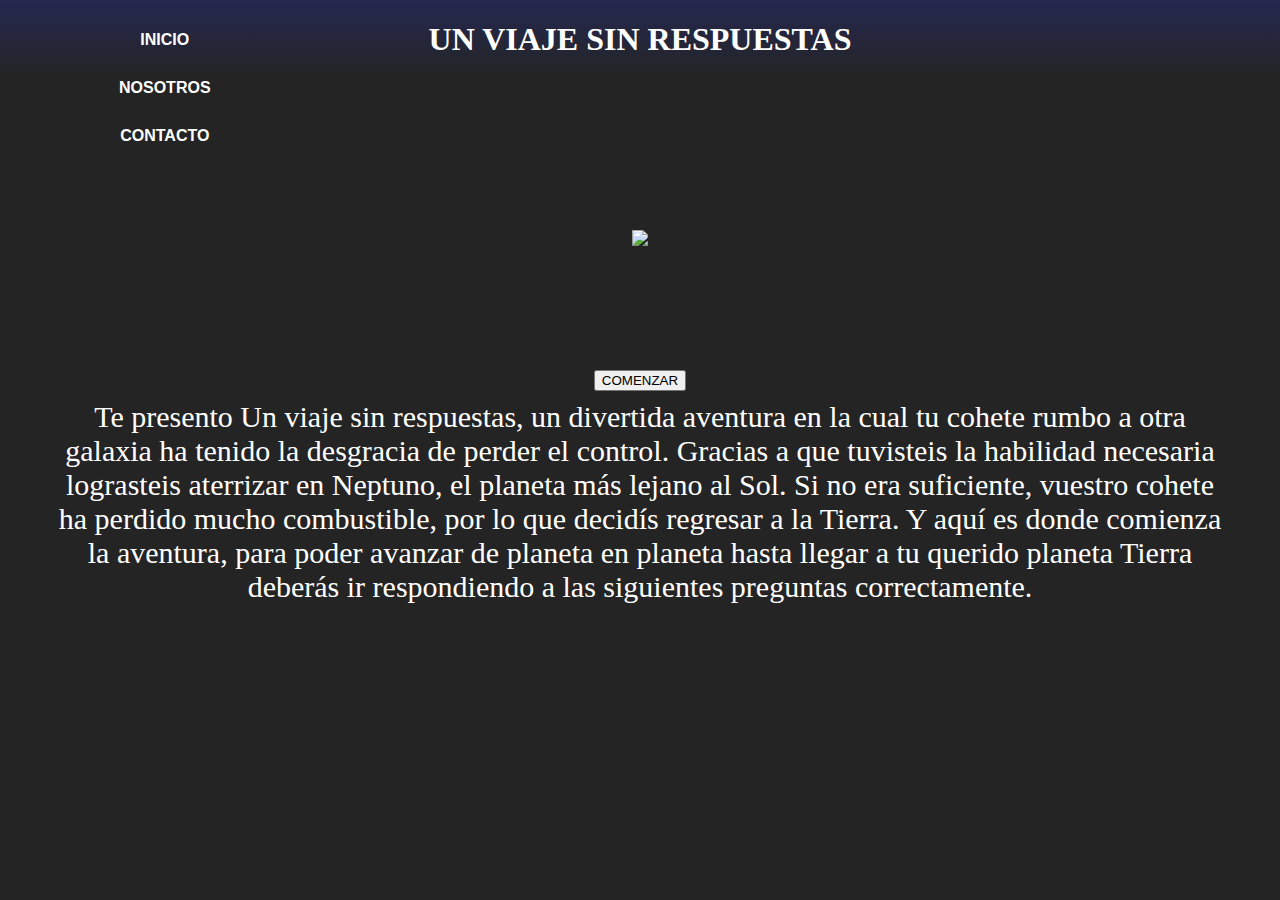
==== index.html @ 68fd64f4 "si" ====
<!DOCTYPE html>
<html>
<head>
  <title>Un viaje sin respuestas</title>
  <link rel="stylesheet" type="text/css" href="styles.css">
</head>
<body>
  <div id="div1">
    <nav>
      <div class="list">
        <ul>
          <li><a href="#">Inicio</a></li>
          <li><a href="#">Nosotros</a></li>
          <li><a href="#">Contacto</a></li>
        </ul>
  
      </div>
    </nav>
    <h1>UN VIAJE SIN RESPUESTAS</h1>
  </div>

  <div id="div2">
    <img src="./fotos/spaceship.webp" />
    <p class="text">
        Te presento Un viaje sin respuestas, un divertida aventura en la cual tu cohete rumbo a otra galaxia ha tenido la desgracia de
        perder el control. Gracias a que tuvisteis la habilidad necesaria lograsteis aterrizar en Neptuno, el planeta más lejano al Sol.
        Si no era suficiente, vuestro cohete ha perdido mucho combustible, por lo que decidís regresar a la Tierra.

        Y aquí es donde comienza la aventura, para poder avanzar de planeta en planeta hasta llegar a tu querido planeta Tierra deberás 
        ir respondiendo a las siguientes preguntas correctamente.
    </p>
    <div>
        <a href="./planetas.php"><button class="option">COMENZAR</button></a>
    </div> 
 </div>
</body>
</html>
---- styles.css ----
html, body{
  text-align: center;
  background-color: rgb(36, 36, 36);
  height:100%;
  margin: 0;
  display: flex;
  flex-direction: column;
}

nav {
  position:absolute;
  float: left;
  z-index: 10;
  font-family: Arial, Helvetica, sans-serif;
  padding: 0 5%;
  height: 100px;
}

nav.list {
  float: right;
  padding: 0;
  margin: 0;
  width: 60%;
  height: 100%;
  display: flex;
  justify-content: space-between;
  align-items: center;
}

nav .list li {
  list-style: none;
}

nav .list a {
  display: block;
  text-transform: uppercase;
  padding: 15px;
  font-size: 16px;
  font-weight: bold;
  color: white;
  text-decoration: none;
}

nav .list a:hover{
  border-bottom: 4px solid rgb(37,40,80);
}

#div1{
  height: 80px;
  width: 100%;
  background: linear-gradient(rgb(37,40,80), rgb(36, 36, 36));
  color: white;
  justify-content: center;
  align-content: center;
}

#div2{
  margin-top: 50px;
  height:100%;
  width: 100%;
  background-color: rgb(36, 36, 36);
  color: white;
}

.question {
  margin: 20px;
  color: white;
  margin-left: 500px;
  margin-right: 500px;
}

.text {
  position: absolute;
  margin: 50px;
  color: white;
  font-size: 30px;
}

.options {
  display: flex;
  flex-direction: column;
  align-items: center;
}

.option {
  margin: 20px;
}

.result {
  display: none;
  margin: 20px;
}

#playAgain {
  display: none;
  margin: 10px;
}

img {
  
  margin-top:100px;
  margin-bottom: 100px;
}
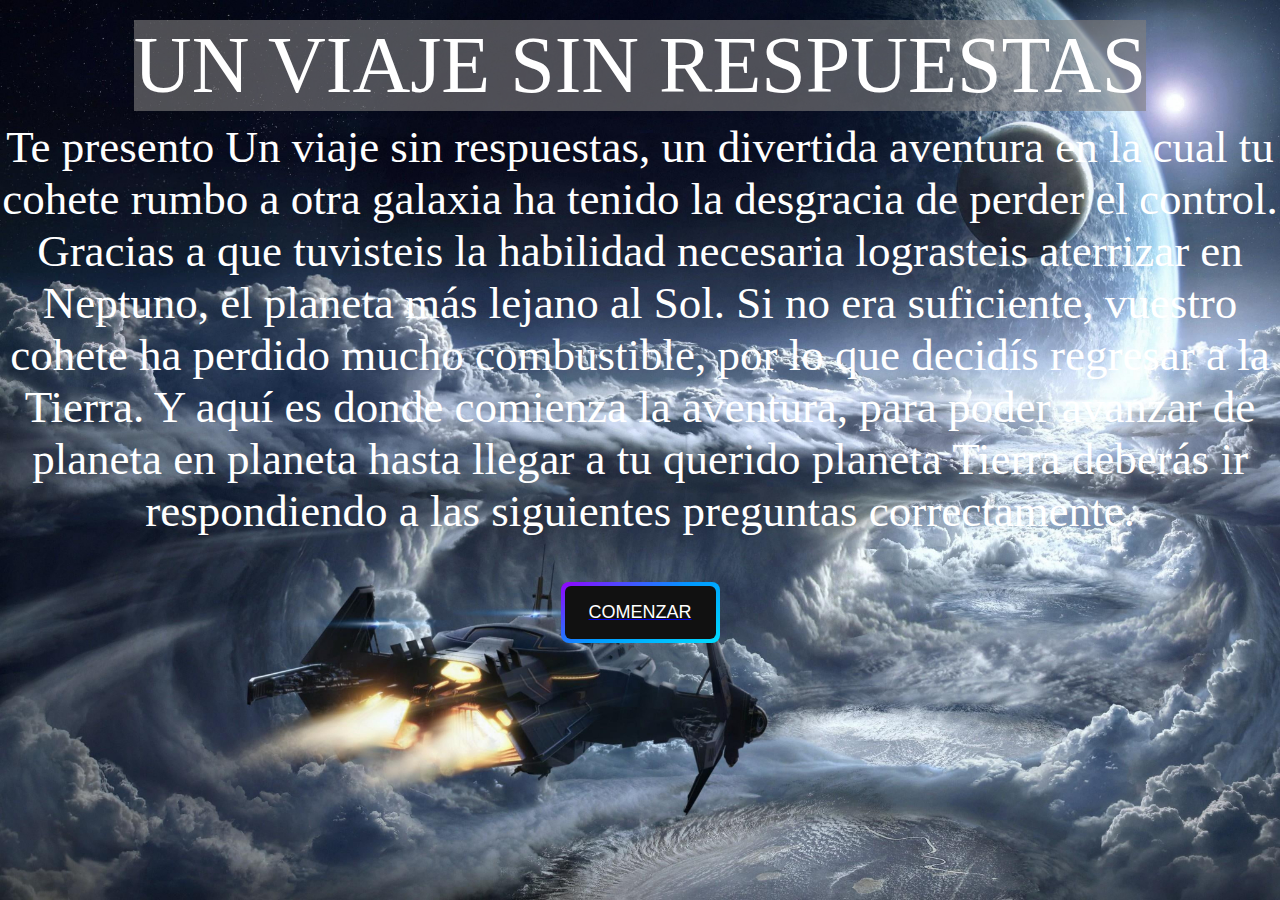
==== commit 0ce981f2: "casi" ====
--- a/index.html
+++ b/index.html
@@ -1,37 +1,32 @@
 <!DOCTYPE html>
 <html>
+
 <head>
   <title>Un viaje sin respuestas</title>
   <link rel="stylesheet" type="text/css" href="styles.css">
 </head>
+
 <body>
-  <div id="div1">
-    <nav>
-      <div class="list">
-        <ul>
-          <li><a href="#">Inicio</a></li>
-          <li><a href="#">Nosotros</a></li>
-          <li><a href="#">Contacto</a></li>
-        </ul>
-  
-      </div>
-    </nav>
-    <h1>UN VIAJE SIN RESPUESTAS</h1>
-  </div>
+  <header>UN VIAJE SIN RESPUESTAS</header>
 
-  <div id="div2">
-    <img src="./fotos/spaceship.webp" />
-    <p class="text">
-        Te presento Un viaje sin respuestas, un divertida aventura en la cual tu cohete rumbo a otra galaxia ha tenido la desgracia de
-        perder el control. Gracias a que tuvisteis la habilidad necesaria lograsteis aterrizar en Neptuno, el planeta más lejano al Sol.
-        Si no era suficiente, vuestro cohete ha perdido mucho combustible, por lo que decidís regresar a la Tierra.
+  <p class="text">
+    Te presento Un viaje sin respuestas, un divertida aventura en la cual tu cohete rumbo a otra galaxia ha tenido la
+    desgracia de
+    perder el control. Gracias a que tuvisteis la habilidad necesaria lograsteis aterrizar en Neptuno, el planeta más
+    lejano al Sol.
+    Si no era suficiente, vuestro cohete ha perdido mucho combustible, por lo que decidís regresar a la Tierra.
 
-        Y aquí es donde comienza la aventura, para poder avanzar de planeta en planeta hasta llegar a tu querido planeta Tierra deberás 
-        ir respondiendo a las siguientes preguntas correctamente.
-    </p>
-    <div>
-        <a href="./planetas.php"><button class="option">COMENZAR</button></a>
-    </div> 
- </div>
+    Y aquí es donde comienza la aventura, para poder avanzar de planeta en planeta hasta llegar a tu querido planeta
+    Tierra deberás
+    ir respondiendo a las siguientes preguntas correctamente.
+  </p>
+
+  <a href="./planetas.php">
+    <button>
+      <span>COMENZAR</span>
+    </button>
+  </a>
+
 </body>
+
 </html>--- a/styles.css
+++ b/styles.css
@@ -1,103 +1,77 @@
-html, body{
+html,
+body {
   text-align: center;
-  background-color: rgb(36, 36, 36);
-  height:100%;
+  background-image: url("./fotos/spaceship.jpg");
+  background-attachment: fixed;
+  background-size: cover;
+  height: 100%;
+  width: 100%;
   margin: 0;
-  display: flex;
-  flex-direction: column;
-}
-
-nav {
-  position:absolute;
-  float: left;
-  z-index: 10;
-  font-family: Arial, Helvetica, sans-serif;
-  padding: 0 5%;
-  height: 100px;
-}
-
-nav.list {
-  float: right;
-  padding: 0;
-  margin: 0;
-  width: 60%;
-  height: 100%;
-  display: flex;
-  justify-content: space-between;
-  align-items: center;
-}
-
-nav .list li {
-  list-style: none;
-}
-
-nav .list a {
-  display: block;
-  text-transform: uppercase;
-  padding: 15px;
-  font-size: 16px;
-  font-weight: bold;
-  color: white;
-  text-decoration: none;
-}
-
-nav .list a:hover{
-  border-bottom: 4px solid rgb(37,40,80);
-}
-
-#div1{
-  height: 80px;
-  width: 100%;
-  background: linear-gradient(rgb(37,40,80), rgb(36, 36, 36));
-  color: white;
-  justify-content: center;
-  align-content: center;
-}
-
-#div2{
-  margin-top: 50px;
-  height:100%;
-  width: 100%;
-  background-color: rgb(36, 36, 36);
-  color: white;
-}
-
-.question {
-  margin: 20px;
-  color: white;
-  margin-left: 500px;
-  margin-right: 500px;
-}
-
-.text {
-  position: absolute;
-  margin: 50px;
-  color: white;
-  font-size: 30px;
-}
-
-.options {
   display: flex;
   flex-direction: column;
   align-items: center;
 }
 
-.option {
-  margin: 20px;
+
+
+header {
+  display: flex;
+  flex-direction: column;
+  align-items: center;
+  justify-content: center;
+  margin-top: 20px;
+  font-size: 80px;
+  background-color: rgba(128, 126, 126, 0.6);
+  /* Usé rgba para especificar la opacidad */
+  color: white;
 }
 
-.result {
-  display: none;
-  margin: 20px;
+a,
+button {
+  display: flex;
+  flex-direction: column;
+  align-items: center;
+  justify-content: center;
 }
 
-#playAgain {
-  display: none;
-  margin: 10px;
+a {
+  margin-bottom: 500px;
 }
 
-img {
-  
-  margin-top:100px;
-  margin-bottom: 100px;
+button {
+  border: 0;
+  background-image: linear-gradient(150deg, #9500ff, #09f, #00DDFF);
+  border-radius: 8px;
+  color: #fff;
+  font-size: 18px;
+  padding: 4px;
+  cursor: pointer;
+  transition: .3s;
+}
+
+button span {
+  background-color: #111;
+  padding: 16px 24px;
+  border-radius: 6px;
+  transition: .3s;
+
+}
+
+button:hover span {
+  background: none;
+}
+
+button:active {
+  transform: scale(0.9);
+}
+
+.text {
+  display: flex;
+  flex-direction: column;
+  align-items: center;
+  justify-content: center;
+  margin-top: 10px;
+  height: 100%;
+  font-size: 45px;
+  color: white;
 }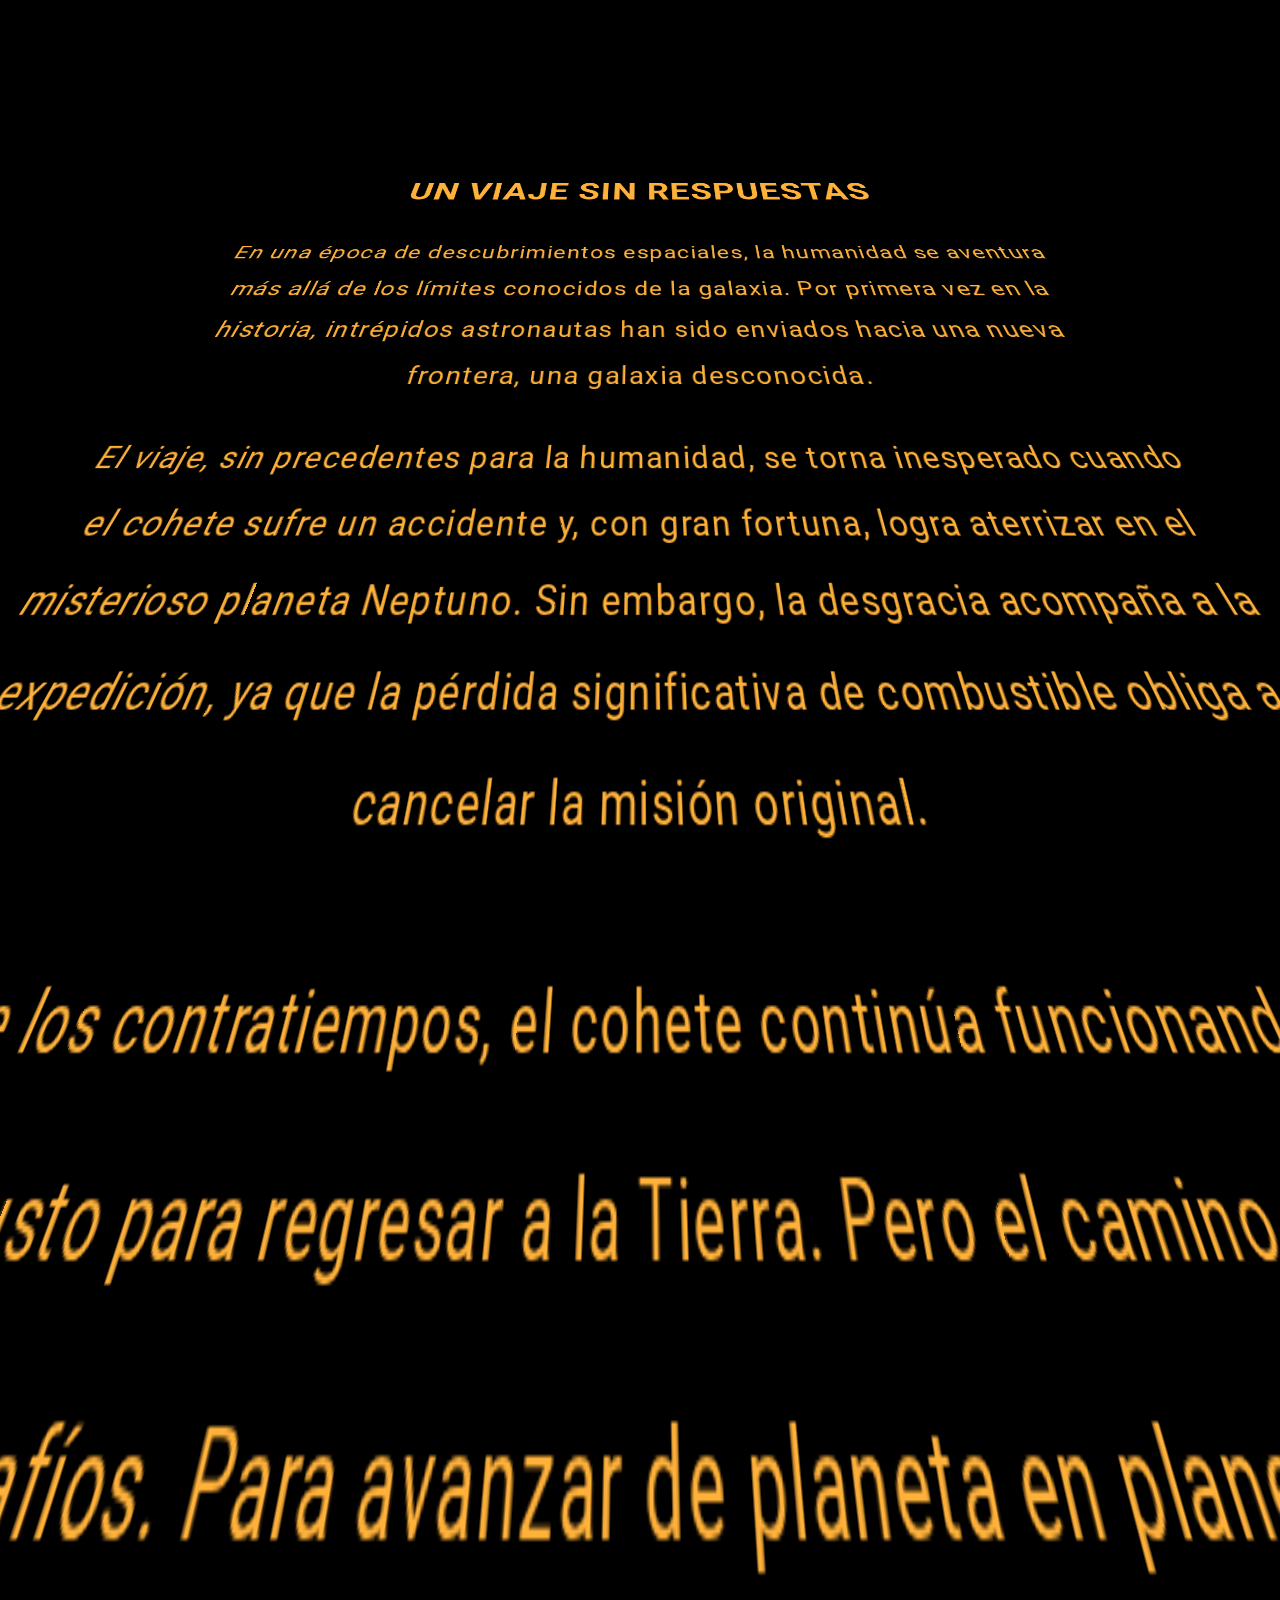
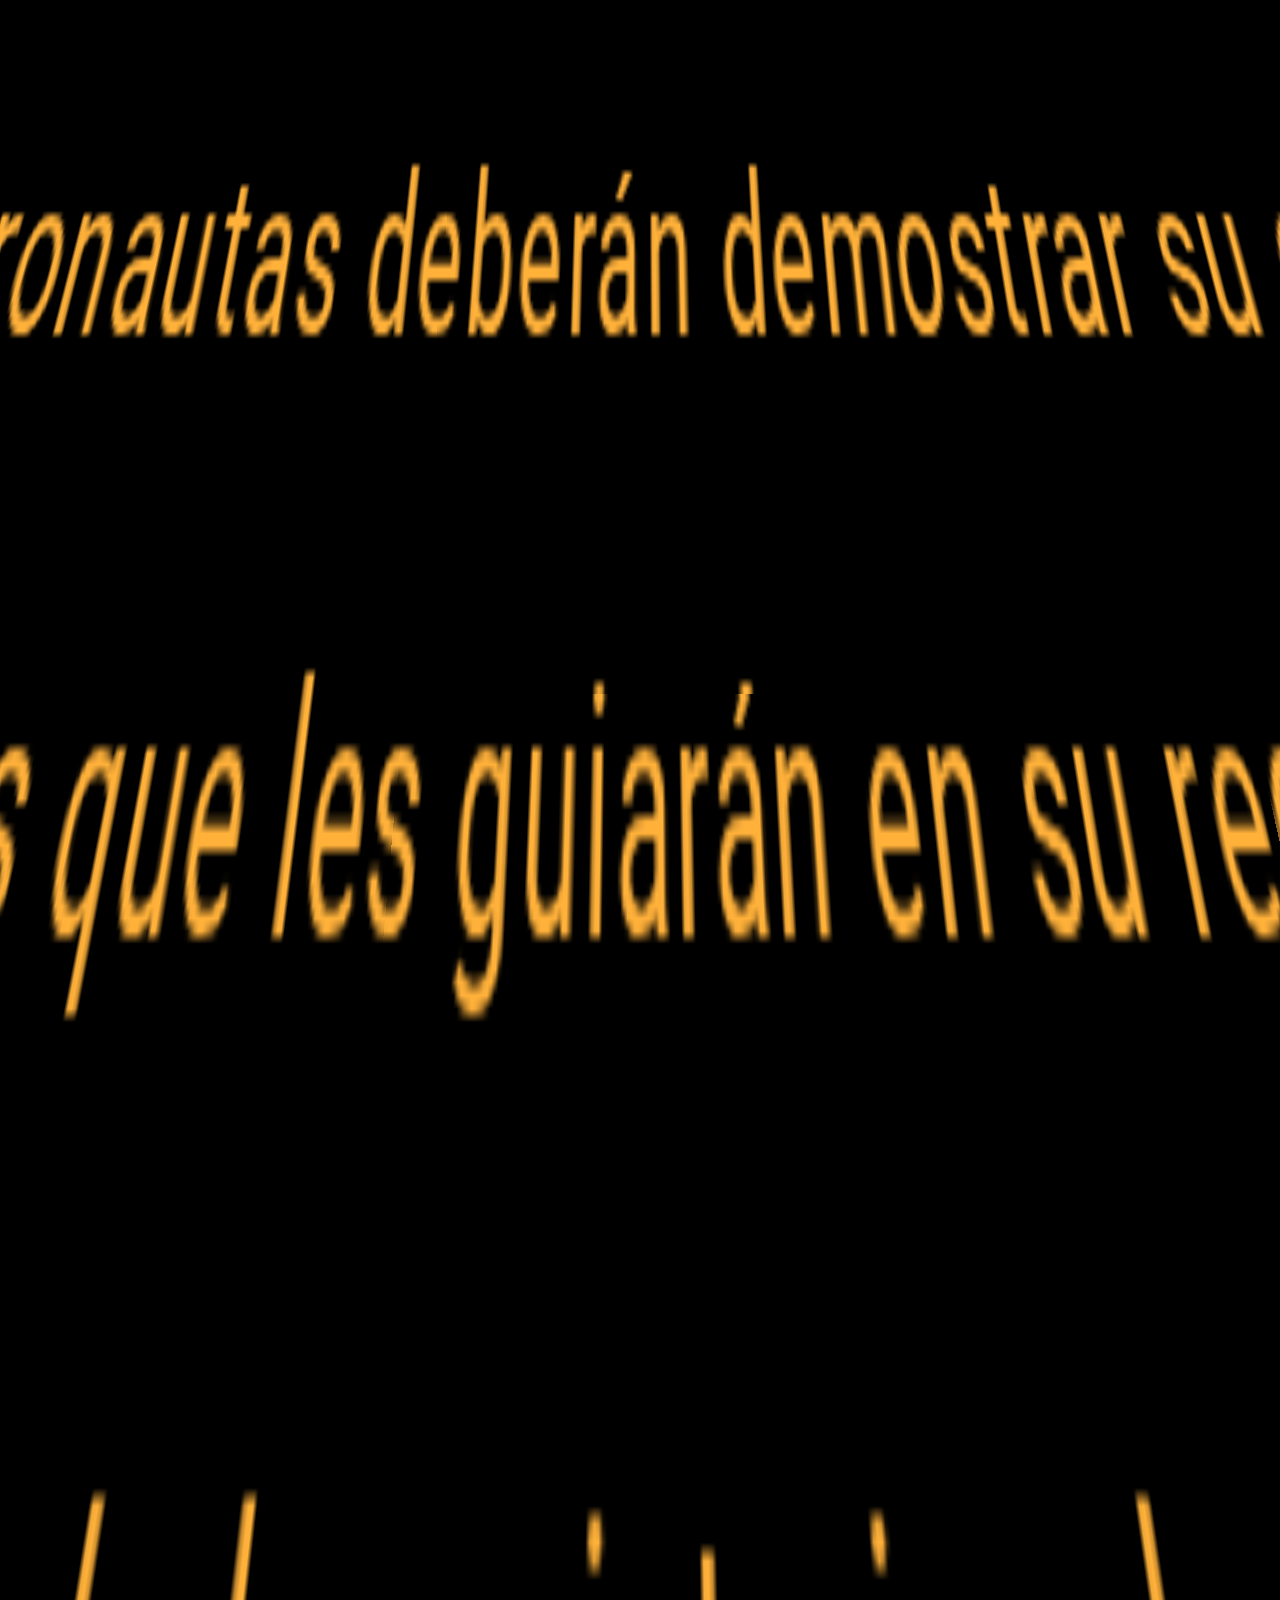
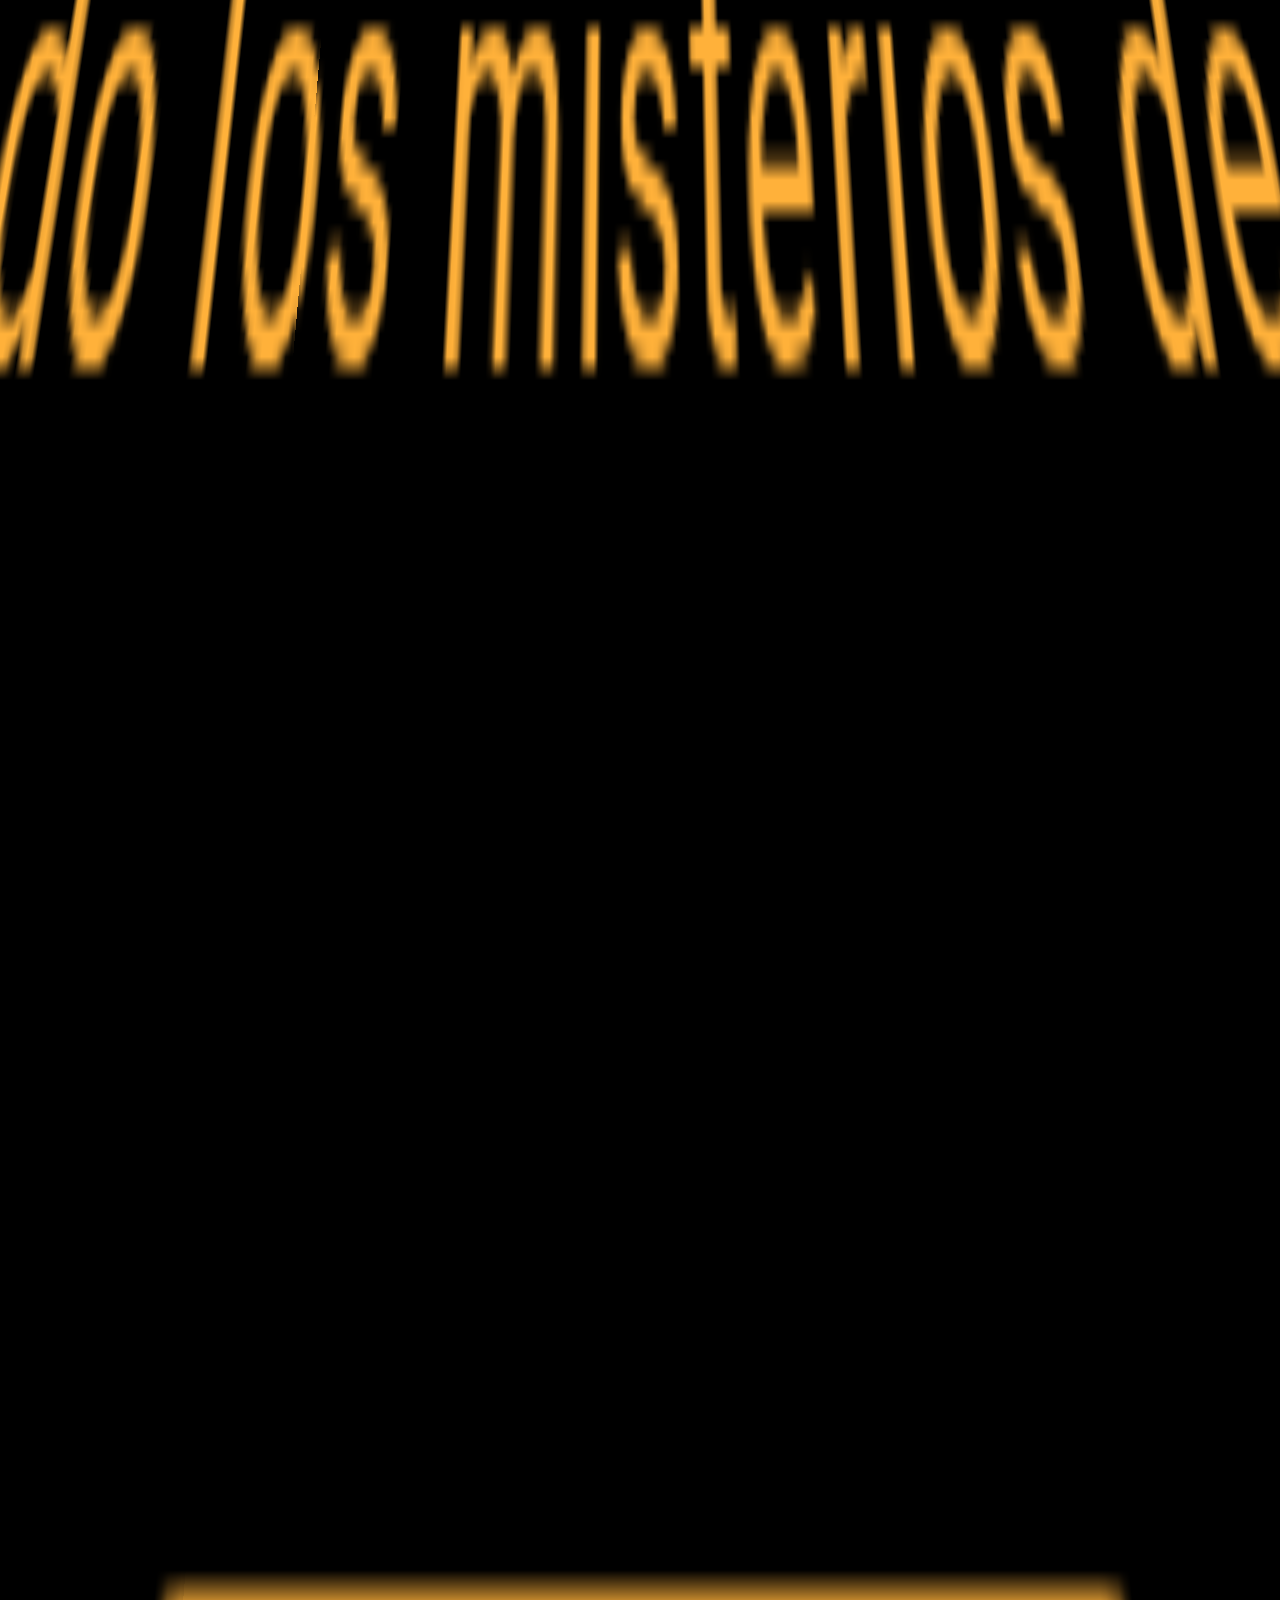
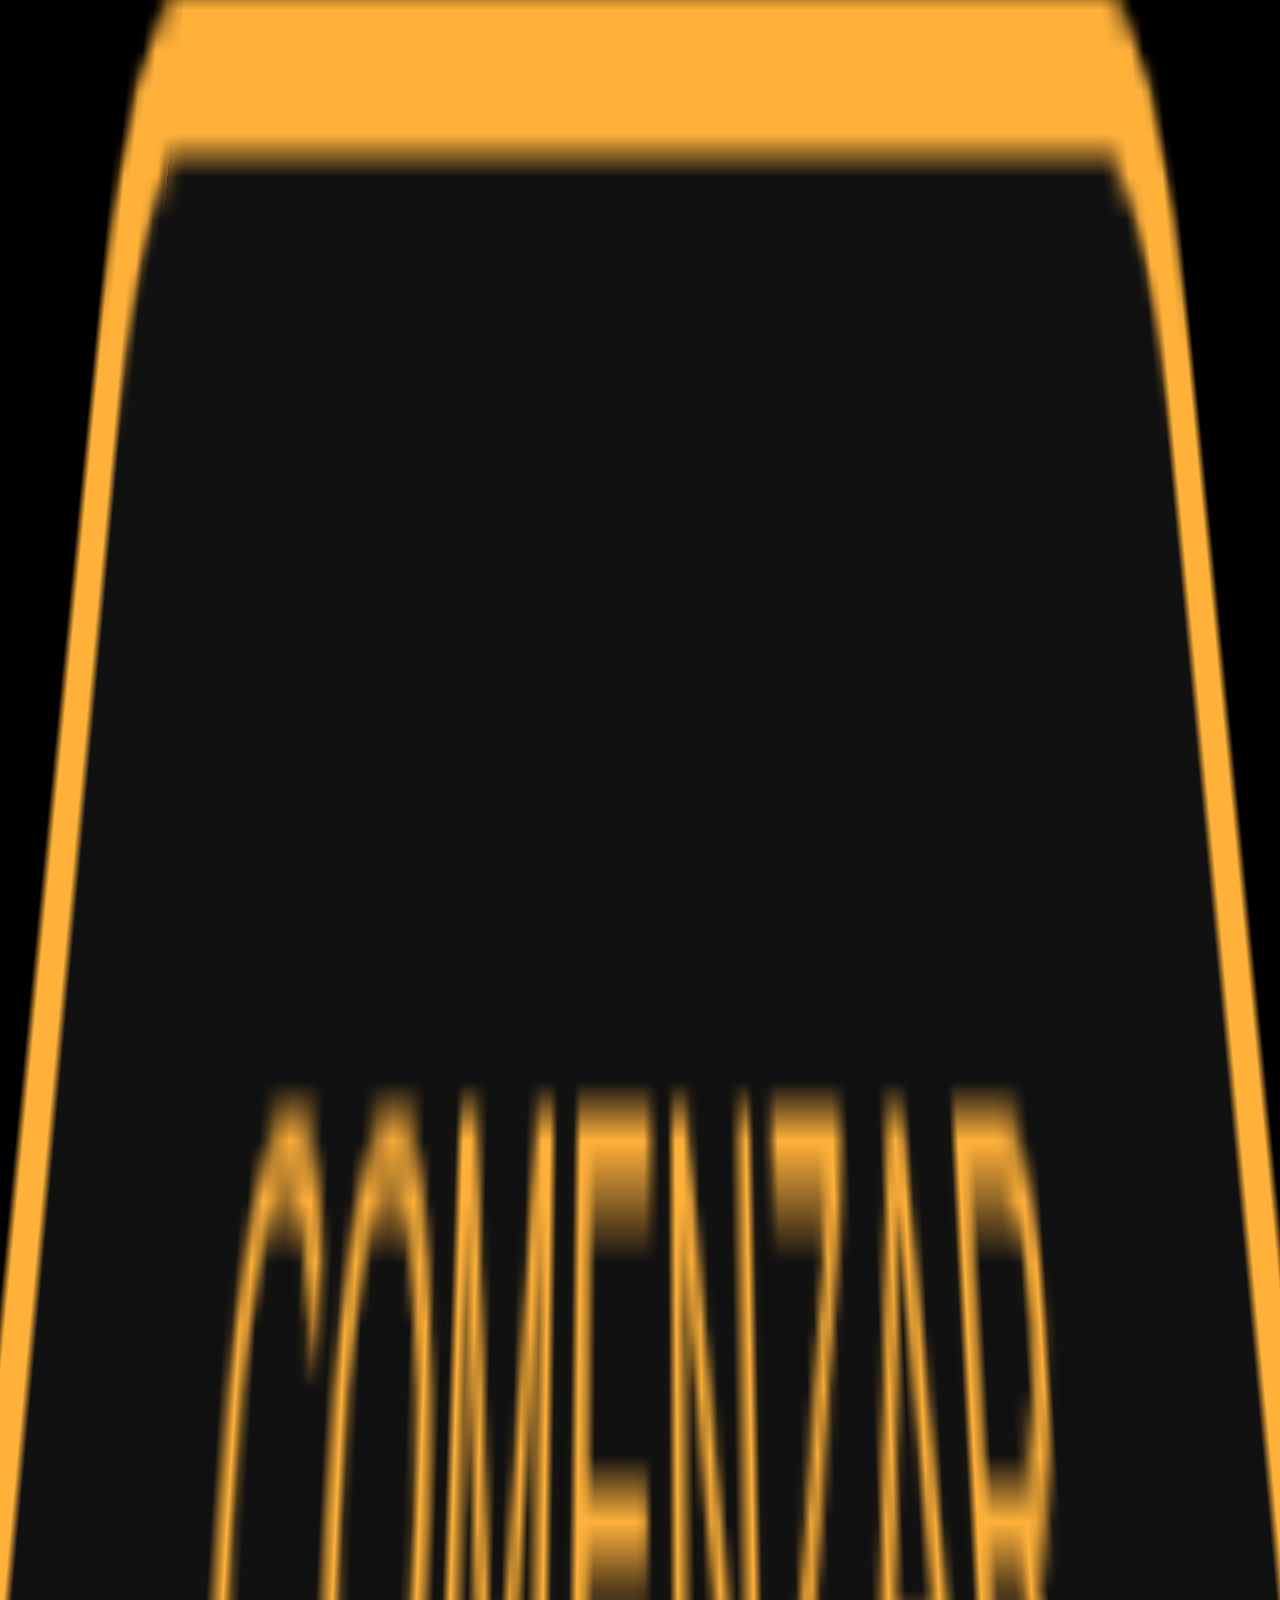
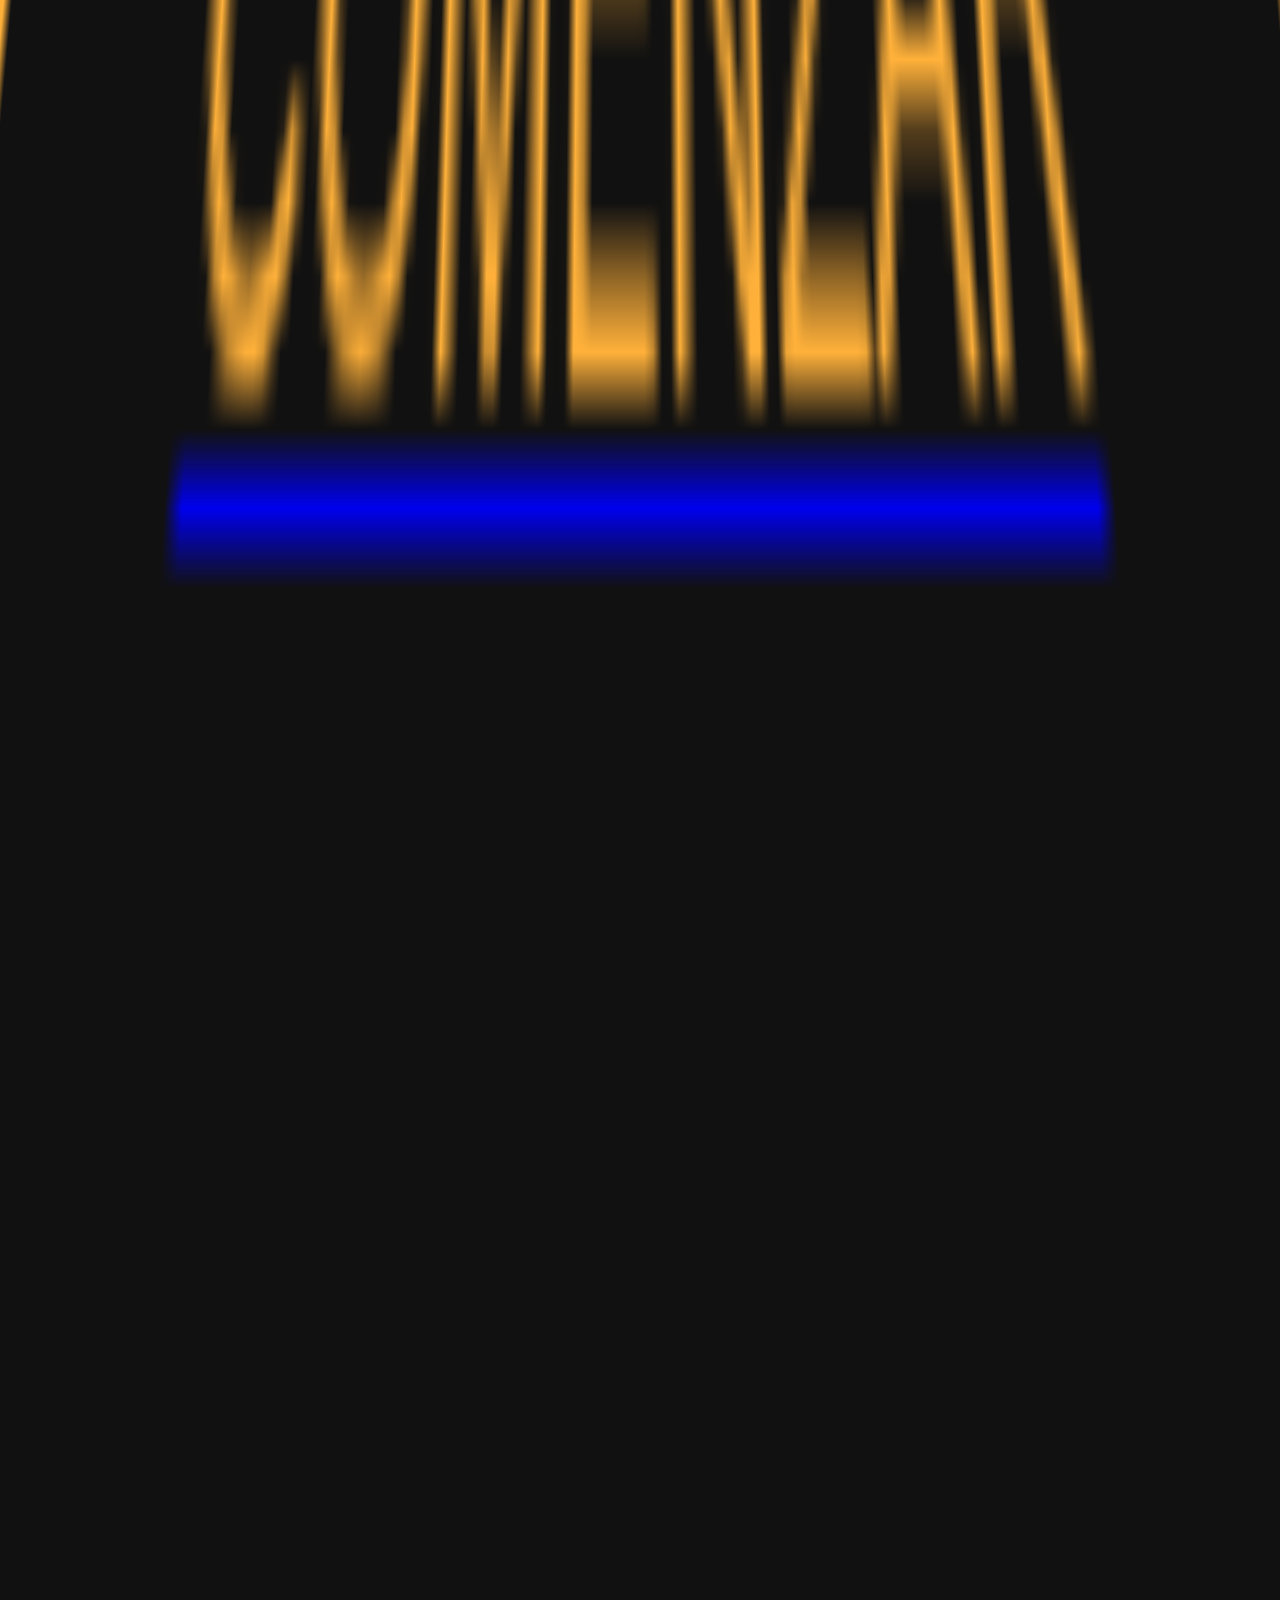
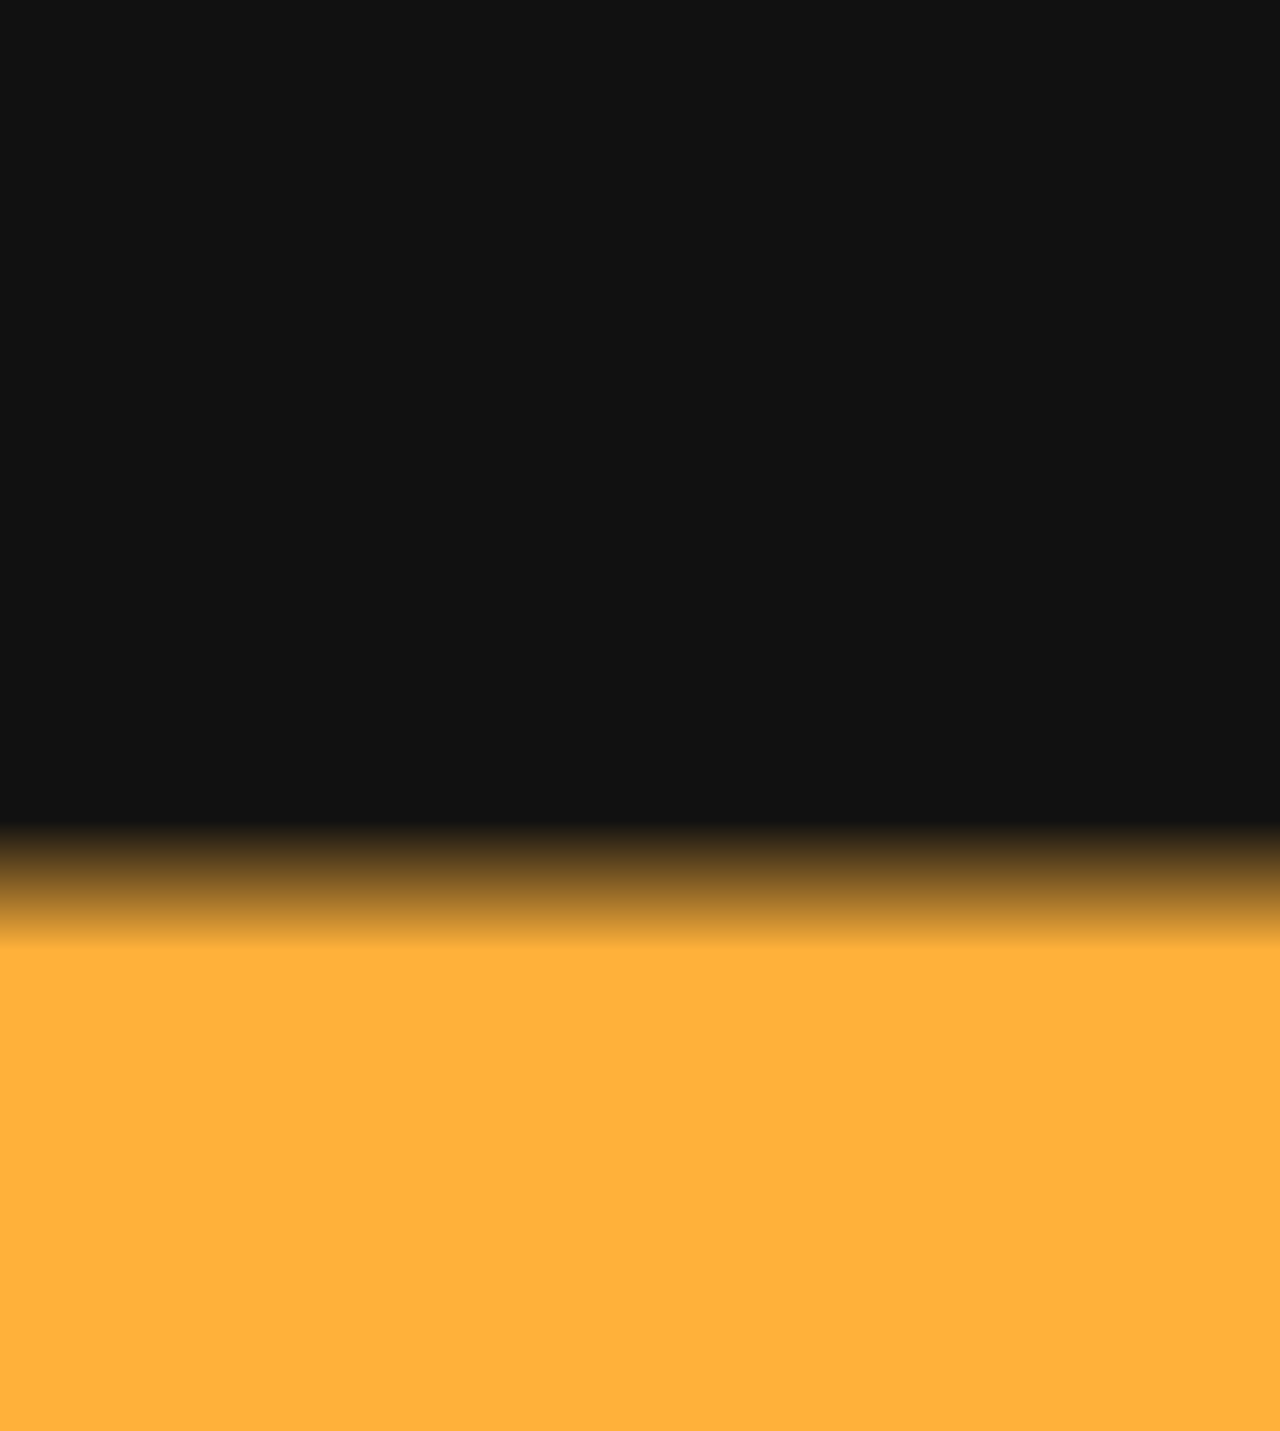
==== commit 5642274e: "hola" ====
--- a/index.html
+++ b/index.html
@@ -1,31 +1,44 @@
 <!DOCTYPE html>
-<html>
+<html lang="en">
 
 <head>
-  <title>Un viaje sin respuestas</title>
-  <link rel="stylesheet" type="text/css" href="styles.css">
+  <meta charset="UTF-8" />
+  <meta name="viewport" content="width=device-width, initial-scale=1.0" />
+  <meta http-equiv="X-UA-Compatible" content="ie=edge" />
+  <title>Star wars intro</title>
+  <link rel="stylesheet" href="styles.css" />
+  <link rel="preconnect" href="https://fonts.gstatic.com" />
+  <link href="https://fonts.googleapis.com/css2?family=Roboto:wght@100;300;400&display=swap" rel="stylesheet" />
 </head>
 
 <body>
-  <header>UN VIAJE SIN RESPUESTAS</header>
 
-  <p class="text">
-    Te presento Un viaje sin respuestas, un divertida aventura en la cual tu cohete rumbo a otra galaxia ha tenido la
-    desgracia de
-    perder el control. Gracias a que tuvisteis la habilidad necesaria lograsteis aterrizar en Neptuno, el planeta más
-    lejano al Sol.
-    Si no era suficiente, vuestro cohete ha perdido mucho combustible, por lo que decidís regresar a la Tierra.
+  <main class="star-wars">
+    <h2>UN VIAJE SIN RESPUESTAS</h2>
 
-    Y aquí es donde comienza la aventura, para poder avanzar de planeta en planeta hasta llegar a tu querido planeta
-    Tierra deberás
-    ir respondiendo a las siguientes preguntas correctamente.
-  </p>
+    <p>
+      En una época de descubrimientos espaciales, la humanidad se aventura más allá de los límites conocidos de la galaxia. Por
+      primera vez en la historia, intrépidos astronautas han sido enviados hacia una nueva frontera, una galaxia desconocida.
+    </p>
+    <p>
+      El viaje, sin precedentes para la humanidad, se torna inesperado cuando el cohete sufre un accidente y, con gran fortuna,
+      logra aterrizar en el misterioso planeta Neptuno. Sin embargo, la desgracia acompaña a la expedición, ya que la pérdida
+      significativa de combustible obliga a cancelar la misión original.
+    </p>
+    <p>
+      A pesar de los contratiempos, el cohete continúa funcionando, y con el combustible justo para regresar a la Tierra. Pero el
+      camino de vuelta está lleno de desafíos. Para avanzar de planeta en planeta, nuestros intrépidos astronautas deberán demostrar
+      su conocimiento, respondiendo preguntas que les guiarán en su regreso a casa, sorteando obstáculos y revelando los misterios
+      de los lejanos mundos.
+    </p>
+    
+    <a href="./planetas.php">
+      <button>
+        <span>COMENZAR</span>
+      </button>
+    </a>
 
-  <a href="./planetas.php">
-    <button>
-      <span>COMENZAR</span>
-    </button>
-  </a>
+  </main>
 
 </body>
 
--- a/styles.css
+++ b/styles.css
@@ -1,48 +1,76 @@
-html,
-body {
-  text-align: center;
-  background-image: url("./fotos/spaceship.jpg");
-  background-attachment: fixed;
-  background-size: cover;
-  height: 100%;
-  width: 100%;
-  margin: 0;
-  display: flex;
-  flex-direction: column;
-  align-items: center;
+:root {
+  --main: #ffb13a;
+  --font: 'Roboto', 'Oxygen', sans-serif;
 }
 
+html {
+  font-size: 10px;
+}
 
-
-header {
-  display: flex;
-  flex-direction: column;
-  align-items: center;
-  justify-content: center;
-  margin-top: 20px;
-  font-size: 80px;
-  background-color: rgba(128, 126, 126, 0.6);
-  /* Usé rgba para especificar la opacidad */
+body {
+  overflow: hidden;
+  background-color: black;
+  background-image: url(http://untroubled.org/backgrounds/space/stars.gif);
+  font-family: var(--font);
+  margin: 0;
   color: white;
 }
 
-a,
-button {
+h2 {
+  text-align: center;
+  margin: 0 0 60px 0;
+  font-size: 5rem;
+}
+
+p {
+  text-align: center;
+  font-size: 3rem;
+  line-height: 6rem;
+  margin-bottom: 20px;
+}
+
+.star-wars {
+  padding: 40px;
+  text-align: justify;
+  margin: 0 auto;
+  letter-spacing: 1.5px;
+  max-width: 1080px;
+  height: 800px;
+  transform: perspective(200px) rotateX(14deg);
+  animation: intro 40s linear infinite;
+}
+
+.star-wars :is(h2, p) {
+  color: var(--main);
+}
+
+@keyframes intro {
+  0% {
+    transform: perspective(200px) rotateX(14deg) translateY(800px);
+    opacity: 1;
+  }
+  60% {
+    opacity: 0.5;
+  }
+  100% {
+    transform: perspective(200px) rotateX(20deg) translateY(-1000px);
+    opacity: 0;
+  }
+}
+
+a {
   display: flex;
   flex-direction: column;
   align-items: center;
   justify-content: center;
 }
 
-a {
-  margin-bottom: 500px;
-}
-
 button {
+  display: flex;
   border: 0;
-  background-image: linear-gradient(150deg, #9500ff, #09f, #00DDFF);
+  background-color: #ffb13a;
   border-radius: 8px;
-  color: #fff;
+  color: #ffb13a;
   font-size: 18px;
   padding: 4px;
   cursor: pointer;
@@ -59,19 +87,10 @@
 
 button:hover span {
   background: none;
+  color: #fff;
 }
 
 button:active {
   transform: scale(0.9);
 }
 
-.text {
-  display: flex;
-  flex-direction: column;
-  align-items: center;
-  justify-content: center;
-  margin-top: 10px;
-  height: 100%;
-  font-size: 45px;
-  color: white;
-}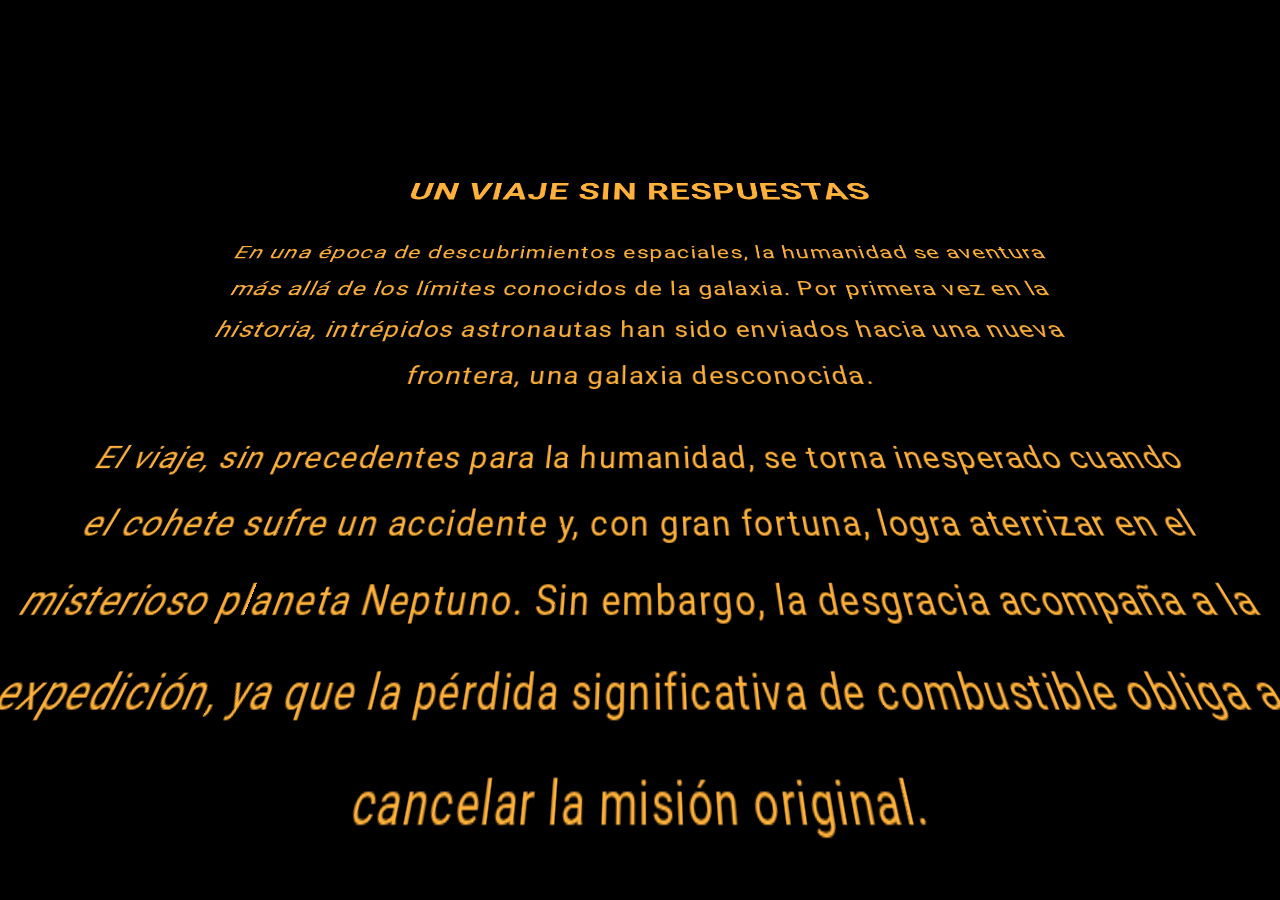
==== commit 2764758c: "final" ====
--- a/index.html
+++ b/index.html
@@ -5,7 +5,7 @@
   <meta charset="UTF-8" />
   <meta name="viewport" content="width=device-width, initial-scale=1.0" />
   <meta http-equiv="X-UA-Compatible" content="ie=edge" />
-  <title>Star wars intro</title>
+  <title>Un viaje sin respuestas </title>
   <link rel="stylesheet" href="styles.css" />
   <link rel="preconnect" href="https://fonts.gstatic.com" />
   <link href="https://fonts.googleapis.com/css2?family=Roboto:wght@100;300;400&display=swap" rel="stylesheet" />
@@ -17,21 +17,33 @@
     <h2>UN VIAJE SIN RESPUESTAS</h2>
 
     <p>
-      En una época de descubrimientos espaciales, la humanidad se aventura más allá de los límites conocidos de la galaxia. Por
-      primera vez en la historia, intrépidos astronautas han sido enviados hacia una nueva frontera, una galaxia desconocida.
+      En una época de descubrimientos espaciales, la humanidad se aventura más allá de los límites conocidos de la
+      galaxia. Por
+      primera vez en la historia, intrépidos astronautas han sido enviados hacia una nueva frontera, una galaxia
+      desconocida.
     </p>
     <p>
-      El viaje, sin precedentes para la humanidad, se torna inesperado cuando el cohete sufre un accidente y, con gran fortuna,
-      logra aterrizar en el misterioso planeta Neptuno. Sin embargo, la desgracia acompaña a la expedición, ya que la pérdida
+      El viaje, sin precedentes para la humanidad, se torna inesperado cuando el cohete sufre un accidente y, con gran
+      fortuna,
+      logra aterrizar en el misterioso planeta Neptuno. Sin embargo, la desgracia acompaña a la expedición, ya que la
+      pérdida
       significativa de combustible obliga a cancelar la misión original.
     </p>
     <p>
-      A pesar de los contratiempos, el cohete continúa funcionando, y con el combustible justo para regresar a la Tierra. Pero el
-      camino de vuelta está lleno de desafíos. Para avanzar de planeta en planeta, nuestros intrépidos astronautas deberán demostrar
-      su conocimiento, respondiendo preguntas que les guiarán en su regreso a casa, sorteando obstáculos y revelando los misterios
-      de los lejanos mundos.
+    <p>
+      A pesar de los contratiempos, el cohete continúa funcionando, y con el combustible justo para regresar a la
+      Tierra. Pero el
+      camino de vuelta está lleno de desafíos. Para avanzar de planeta en planeta, nuestros intrépidos astronautas
+      deberán demostrar
+      su conocimiento, respondiendo preguntas que les guiarán en su regreso a casa. ¡Cuidado! Las preguntas irán
+      aumentando de dificultad,
+      desafiando aún más a nuestros valientes exploradores mientras sortean obstáculos y revelan los misterios de los
+      lejanos mundos.
     </p>
-    
+    </p>
+
+
+
     <a href="./planetas.php">
       <button>
         <span>COMENZAR</span>
@@ -39,6 +51,17 @@
     </a>
 
   </main>
+  <script>
+    function playSound(audioName, volume) {
+      let audio = new Audio(audioName);
+      audio.loop = true;
+      audio.volume = volume; // Ajusta el volumen aquí (de 0.0 a 1.0)
+      audio.play();
+    }
+
+    // Llama a la función con el nombre del archivo de audio y el volumen deseado (0.5 para la mitad)
+    playSound("./audio/indice.mp3", 0.1);
+  </script>
 
 </body>
 
--- a/styles.css
+++ b/styles.css
@@ -37,7 +37,7 @@
   max-width: 1080px;
   height: 800px;
   transform: perspective(200px) rotateX(14deg);
-  animation: intro 40s linear infinite;
+  animation: intro 50s linear infinite;
 }
 
 .star-wars :is(h2, p) {
@@ -49,9 +49,11 @@
     transform: perspective(200px) rotateX(14deg) translateY(800px);
     opacity: 1;
   }
+
   60% {
     opacity: 0.5;
   }
+
   100% {
     transform: perspective(200px) rotateX(20deg) translateY(-1000px);
     opacity: 0;
@@ -92,5 +94,4 @@
 
 button:active {
   transform: scale(0.9);
-}
-
+}